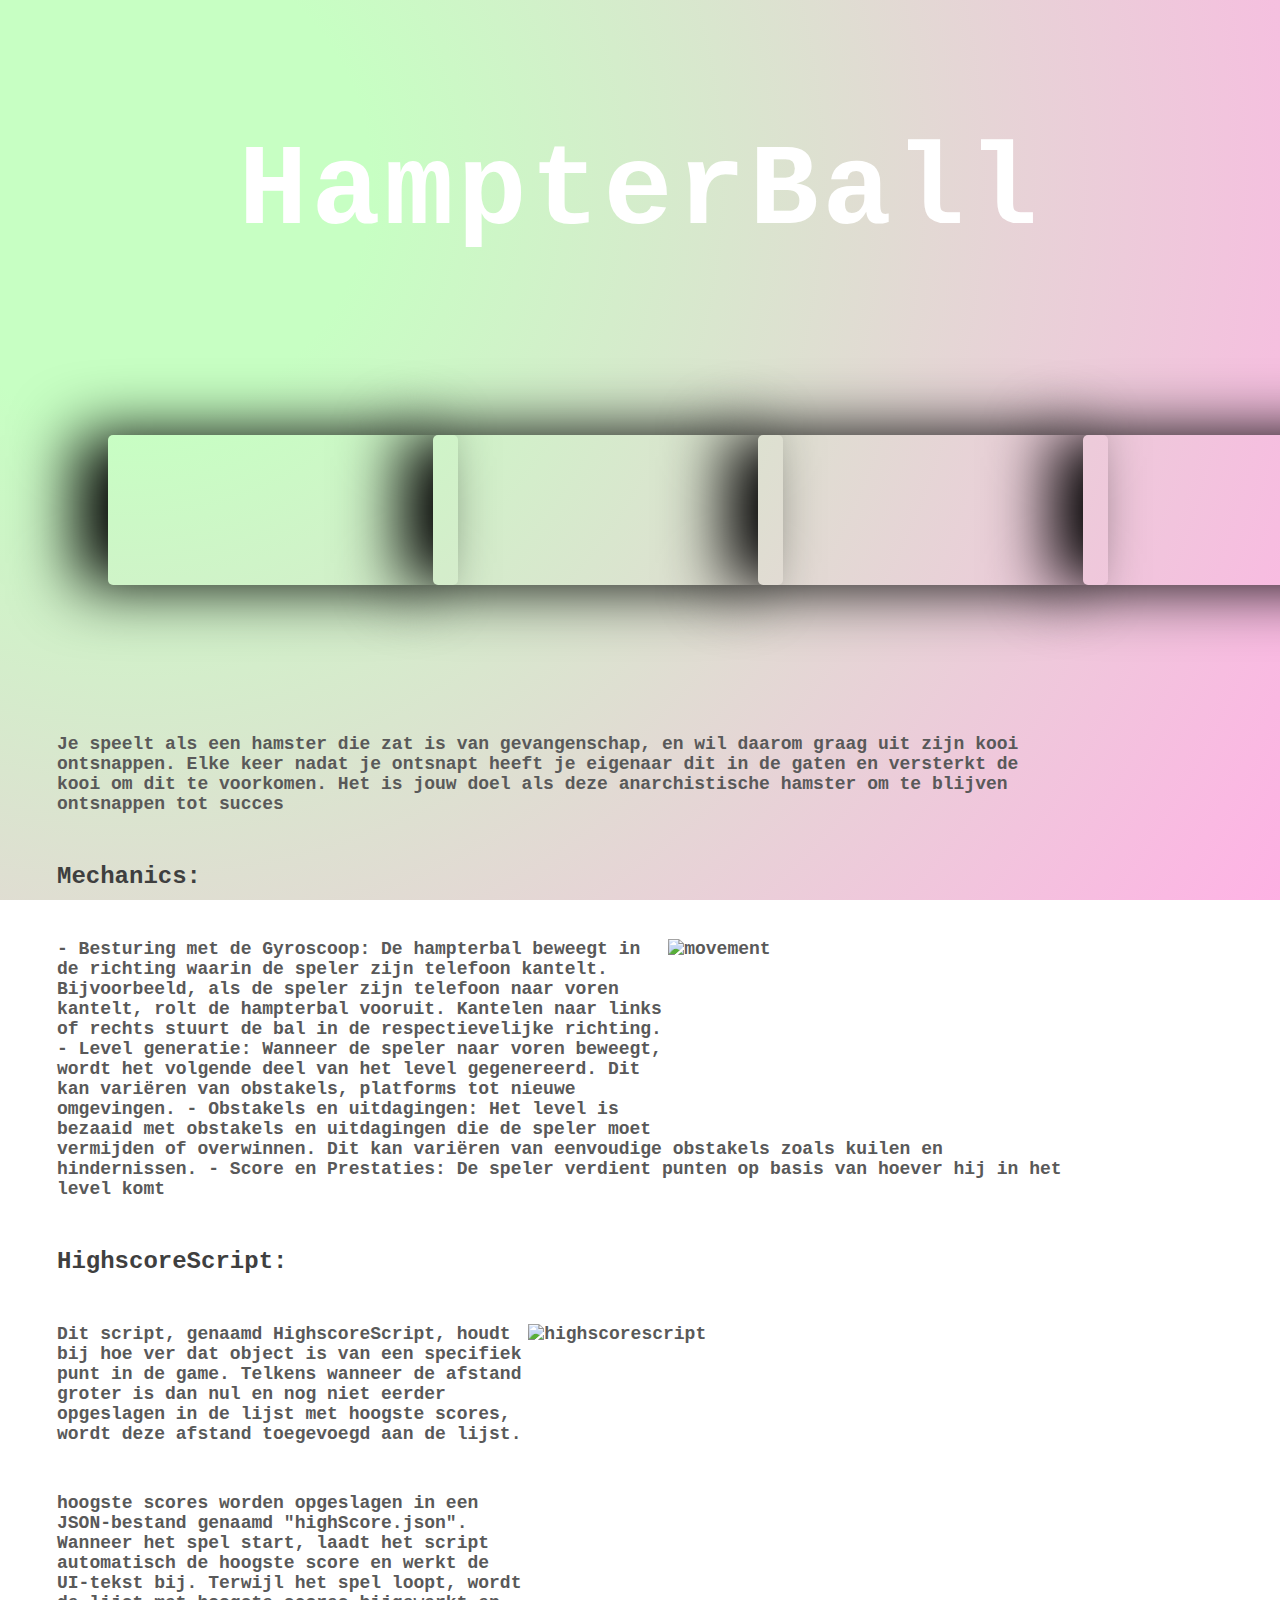
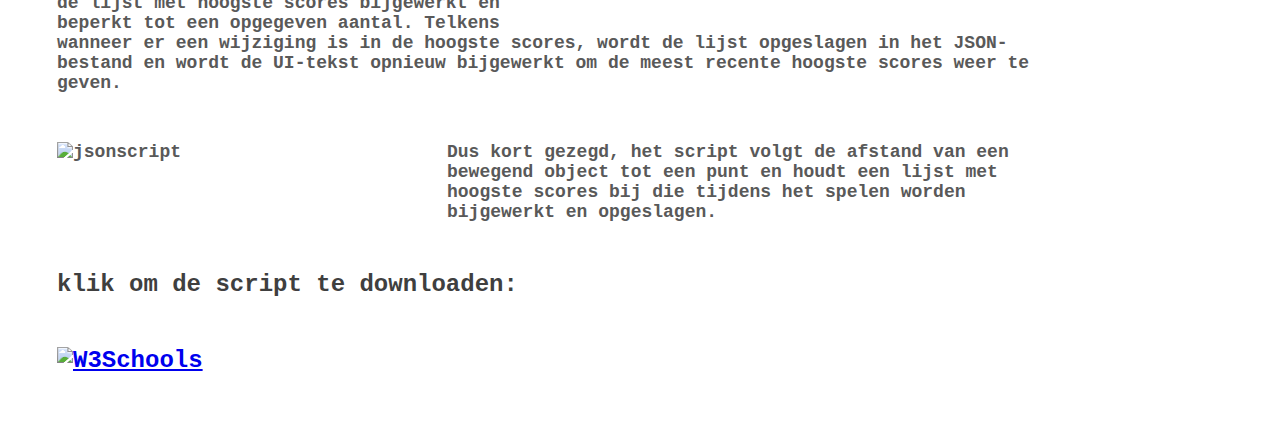
==== projects.html @ 89ab69c3 "portfolio" ====
<!DOCTYPE html>
<html lang="en">
<head>
    <meta charset="UTF-8">
    <meta name="viewport" content="width=device-width, initial-scale=1.0">
    <link rel="stylesheet" href="style2.css">
    <title>Mijn Schattige Projecten</title>
</head>
<body>

    <div class="wrapper">
        <div class="titel">
            <h1><span>HampterBall</span></h1>
            </div>        
        <div class="nature">
            <div class="container">
            <div class="card">
            </div>
            <div class="card">
            </div>
            <div class="card">
            </div>
            <div class="card">
            </div>
        </div>
    </div>
    <p>Je speelt als een hamster die zat is van gevangenschap, en wil daarom graag uit zijn kooi
        ontsnappen. Elke keer nadat je ontsnapt heeft je eigenaar dit in de gaten en versterkt de
        kooi om dit te voorkomen. Het is jouw doel als deze anarchistische hamster om te blijven
        ontsnappen tot succes</p>
    <h3>Mechanics:</h3>
    <p>
        <img src="movement.gif" alt="movement" style="float:right;width:400px;height:190px;">
        - Besturing met de Gyroscoop: De hampterbal beweegt in de richting waarin de
        speler zijn telefoon kantelt. Bijvoorbeeld, als de speler zijn telefoon naar voren
        kantelt, rolt de hampterbal vooruit. Kantelen naar links of rechts stuurt de bal in de
        respectievelijke richting.
        - Level generatie: Wanneer de speler naar voren beweegt, wordt het volgende deel
        van het level gegenereerd. Dit kan variëren van obstakels, platforms tot nieuwe
        omgevingen.
        - Obstakels en uitdagingen: Het level is bezaaid met obstakels en uitdagingen die de
        speler moet vermijden of overwinnen. Dit kan variëren van eenvoudige obstakels
        zoals kuilen en hindernissen.
        - Score en Prestaties: De speler verdient punten op basis van hoever hij in het level
        komt
    </p>
    <h3>HighscoreScript:</h3>
    
    <p>
        <img src="HighscoreScript.png" alt="highscorescript" style="float:right;width:540px;height:290px;">
        Dit script, genaamd HighscoreScript, houdt bij hoe ver dat object is van een specifiek punt in de game. Telkens wanneer de afstand groter 
        is dan nul en nog niet eerder opgeslagen in de lijst met hoogste scores, wordt deze afstand toegevoegd aan de lijst.</p>

        <p> hoogste scores worden opgeslagen in een JSON-bestand genaamd "highScore.json". Wanneer het spel start, laadt het script automatisch 
        de hoogste score en werkt de UI-tekst bij. Terwijl het spel loopt, wordt de lijst met hoogste scores bijgewerkt en beperkt tot een 
        opgegeven aantal. Telkens wanneer er een wijziging is in de hoogste scores, wordt de lijst opgeslagen in het JSON-bestand en wordt de 
        UI-tekst opnieuw bijgewerkt om de meest recente hoogste scores weer te geven.</p>
        
        <p>
            <img src="jsonscript.png" alt="jsonscript" style="float:left;width:390px;height:90px;">
            Dus kort gezegd, het script volgt de afstand van een bewegend object tot een punt en houdt een lijst met hoogste scores bij die tijdens 
        het spelen worden bijgewerkt en opgeslagen.</p>
    </p>

    <h3>klik om de script te downloaden:<h3>

        <a href="C:\Users\nhiel\Doolhof\Assets\scripts\HighscoreScript.cs" download="highscorescript">
          <img src="downloadbutton.png" alt="W3Schools" width="160" height="40">
        </a>
        <script src="ImageCarousel.js"></script>
</body>
</html>
---- style2.css ----
body{
    background-image: radial-gradient(circle
    farthest-corner at 10% 20%, rgb(199, 255, 195)17.8%,
    rgb(255, 178, 229)100.2%);
    background-attachment: fixed;
    background-size: cover;
    }
  
  .Infomatie{
     display: flex;
     justify-content: center;
     align-items: center;
     margin-top: 120px;
  }
  
  .titel{
    padding: 0px;
     margin-top: 50px;
     display: flex;
     justify-content: center;
   }
  
  button{
    width: 100px;
    height: 50px;
    cursor: pointer;
    color: #fff;
    font-size: 20px;
    border-radius: 1rem;
    border: none;
    position: relative;
    background: #f1c6ff;
    transition: 0.1s;
     }
     button::after{
        content: "";
        width: 100%;
        height: 100%;
        background-image: radial-gradient(circle
        farthest-corner at 10% 20%, rgb(234, 94, 255)17.8%,
        rgb(99, 2, 255)100.2%);
        filter: blur(15px);
        z-index: -1;
        position: absolute;
        left:0;
        top:0;
     }
     button:active{
        transform: scale(0.9)rotate(1deg);
        background-image: radial-gradient(circle
        farthest-corner at 10% 20%, rgb(234, 94, 255)17.8%,
        rgb(99, 2, 255)100.2%);
        transition: 0.2s;
     }
     h1{
        color: #ffffff;
        font-size: 115px;
        font-weight: bold;
        font-family: monospace;
        letter-spacing: 4px;
        cursor: pointer
     }

      .slider-container {
        width: 300px;
        overflow: hidden;
        border: 1px solid #ccc;
        border-radius: 8px;
      }
  
      .slider-wrapper {
        display: flex;
        transition: transform 0.5s ease-in-out;
      }
  
      .card {
        min-width: 300px;
        box-sizing: border-box;
        padding: 2px;
        text-align: center;
        border-radius: 8px;
        box-shadow: 0 0 10px rgba(0, 0, 0, 0.1);
      }
      #prevBtn, #nextBtn {
        cursor: pointer;
        padding: 10px;
        background-color: #007BFF;
        border: none;
        border-radius: 4px;
        margin: 0 5px;
        font-size: 16px;
      }
      .container{
        margin: 100px;
        display: inline-flex;
    }

    .card{
        display: flex;
        height: 150px;
        width: 350px;
        background-size: cover;
        background-position: center;
        border-radius: 5px;
        box-shadow: -2rem 0 4rem #000000;
        transition: 0.4s ease-out;
        position: relative;
        left: 0px;
        flex-direction: column;
        align-items: center;
        justify-content: center;
    }
    .card:before{
        width: 80%;
        height: 50%;
        display: block;
        background: rgba(255, 255, 255, 0.2);
        backdrop-filter: blur(1px);
        position: absolute;
        border-radius: 10px;
    }
    .card:after{
        position: absolute;
        width: 90%;
        height: 90%;
        border: 1px solid rgb(255, 255, 255/ 50%);
        border-radius: 10px;
    }
    .card:not(:first-child)
    {
        margin-left: -25px;
    }
    .card:hover
    {
        transform: translateY(-20px);
        transition: 0.4s ease-out;
    }
    .card:hover ~ .card{
        position: relative;
        left: 50px;
        transition: 0.4s ease-out;
    }
    .nature .card:nth-of-type(1){
        background-image: url('Hamptergame1.png');
        background-size: cover;
        background-position: center;
    }
    .nature .card:nth-of-type(2){
        background-image: url('Hamptergame2.png');
        background-size: cover;
        background-position: center;
    }
    .nature .card:nth-of-type(3){
        background-image: url('Hamptergame3.png');
        background-size: cover;
        background-position: center;
    }
    .nature .card:nth-of-type(4){
        background-image: url('Hamptergame4.png');
        background-size: cover;
        background-position: center;
    }
    p{
        color: #595959;
        font-size: 18px;
        font-weight: bold;
        font-family: monospace;
        width: 80%;
        height: 35%;
        margin: 49px;
    }
    h3{
        color: rgb(63, 63, 63);
        font-size: 24px;
        font-weight: bold;
        font-family: monospace;
        width: 50%;
        height: 35%;
        margin: 49px;
    }
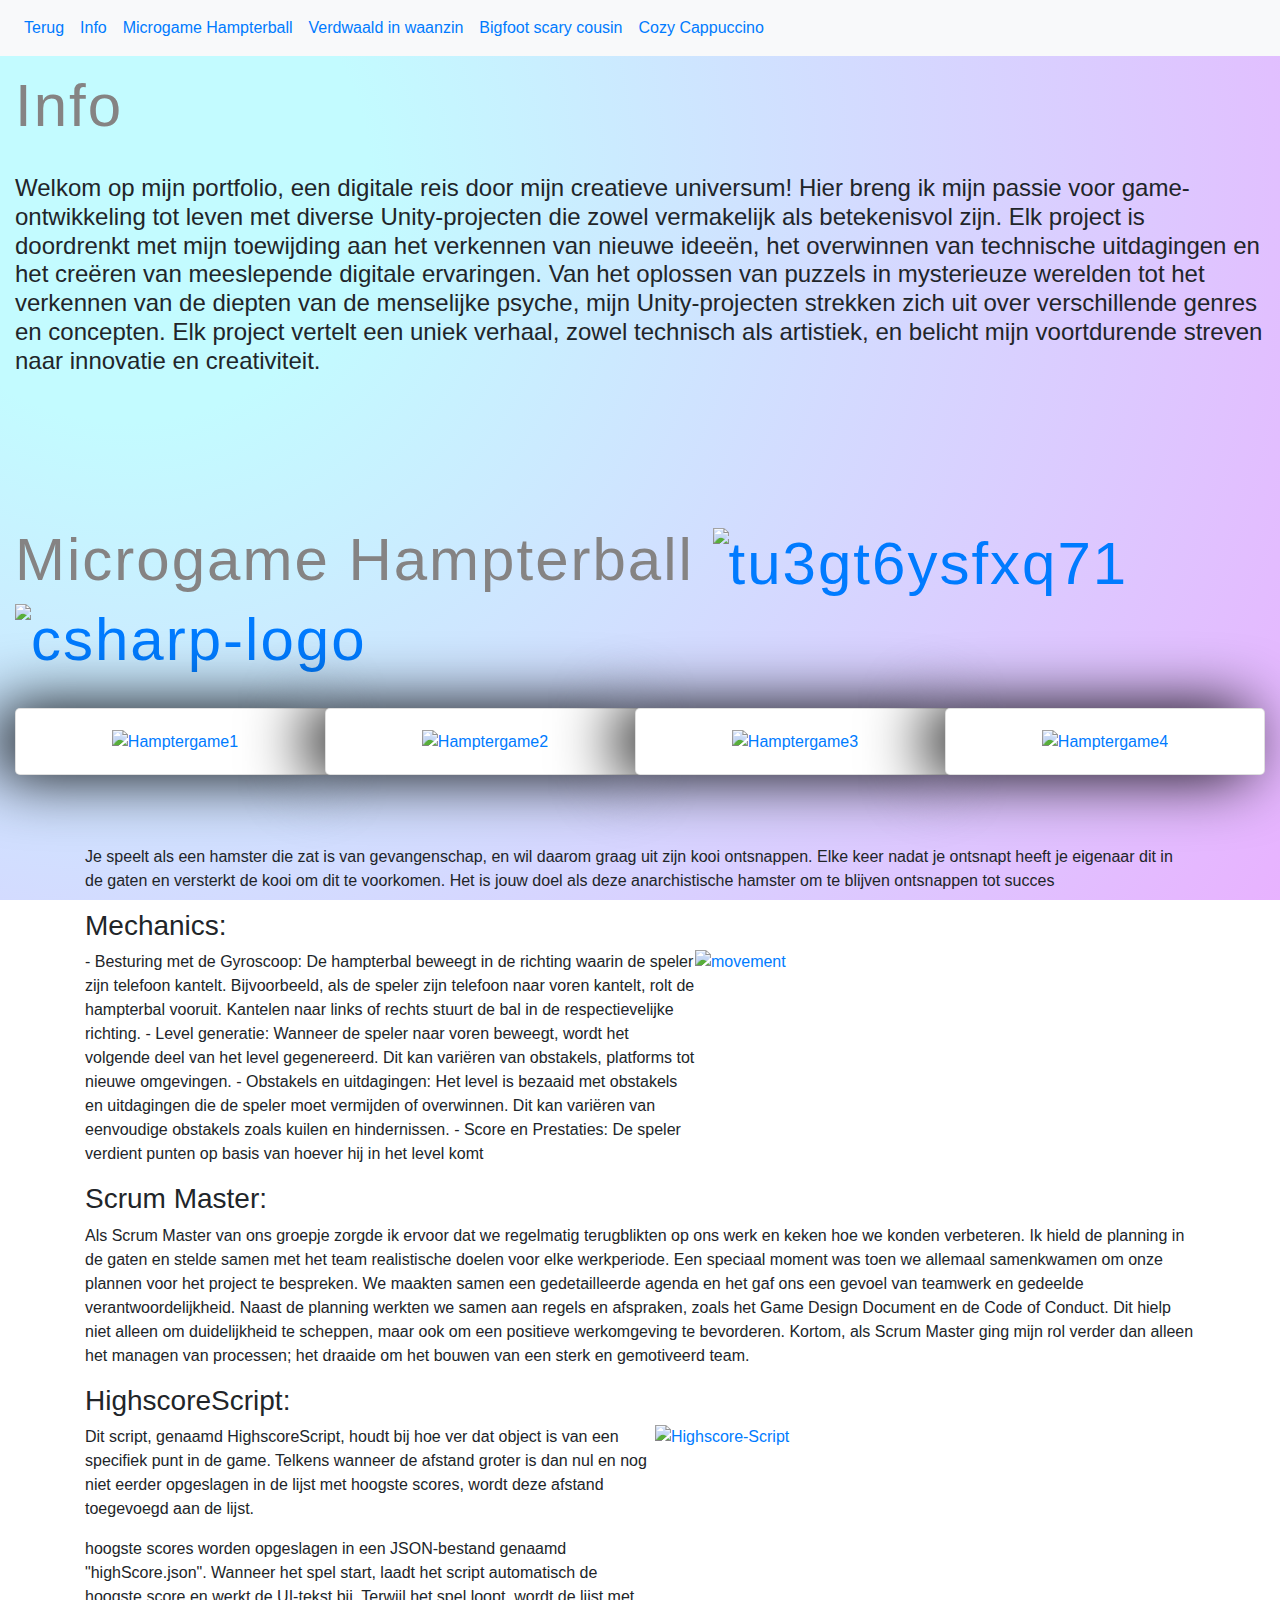
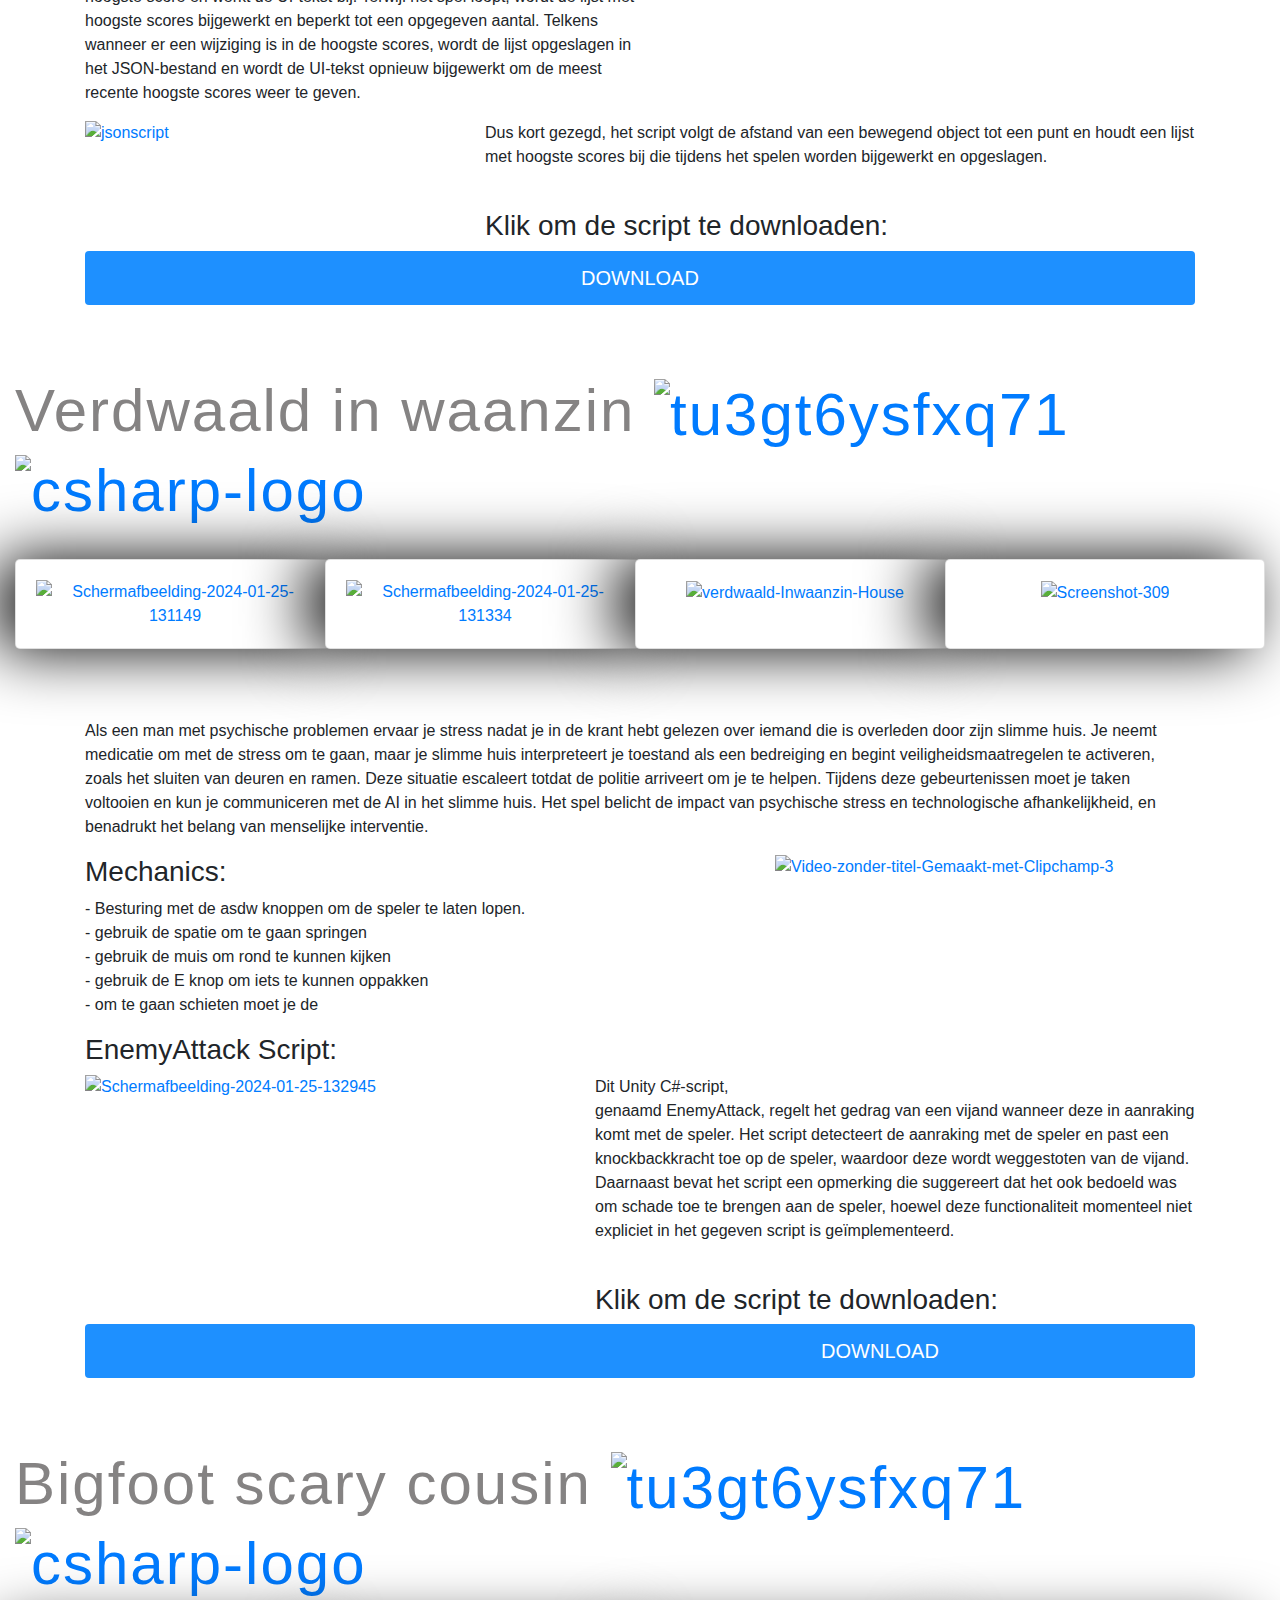
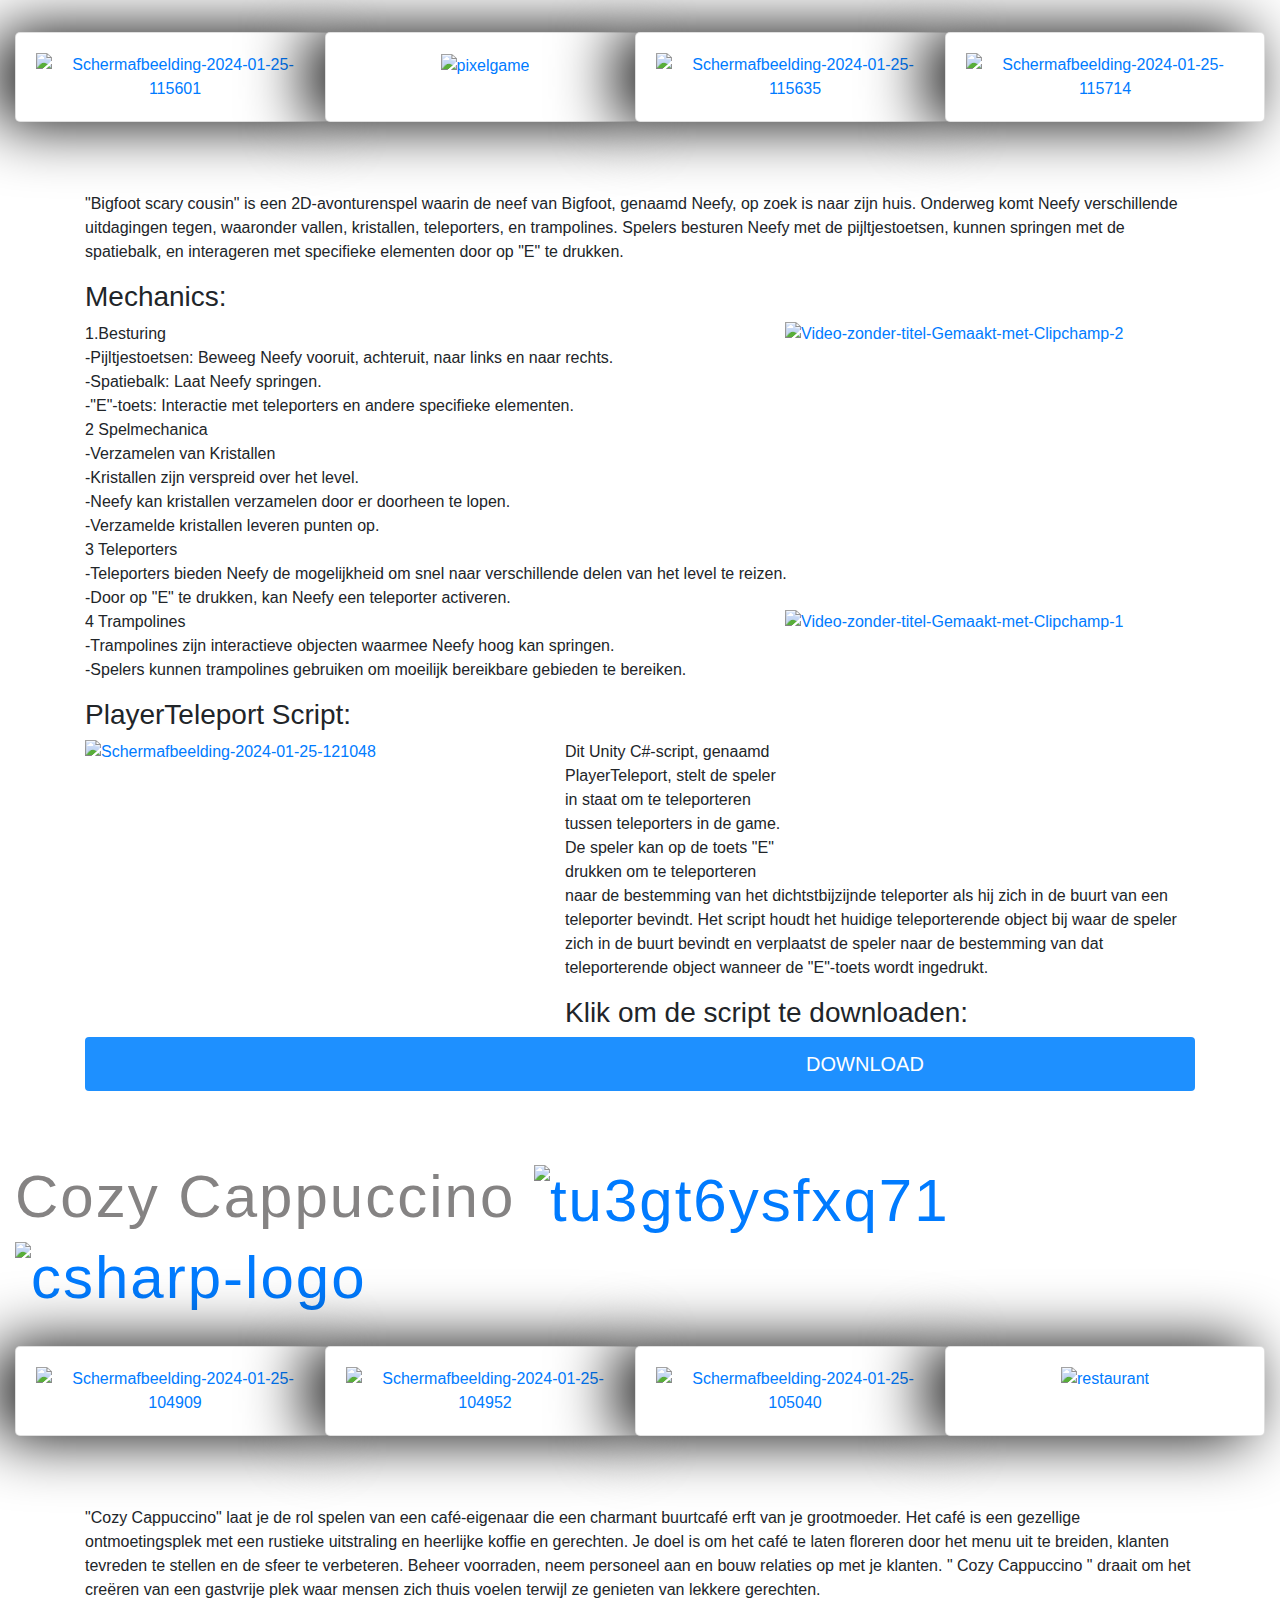
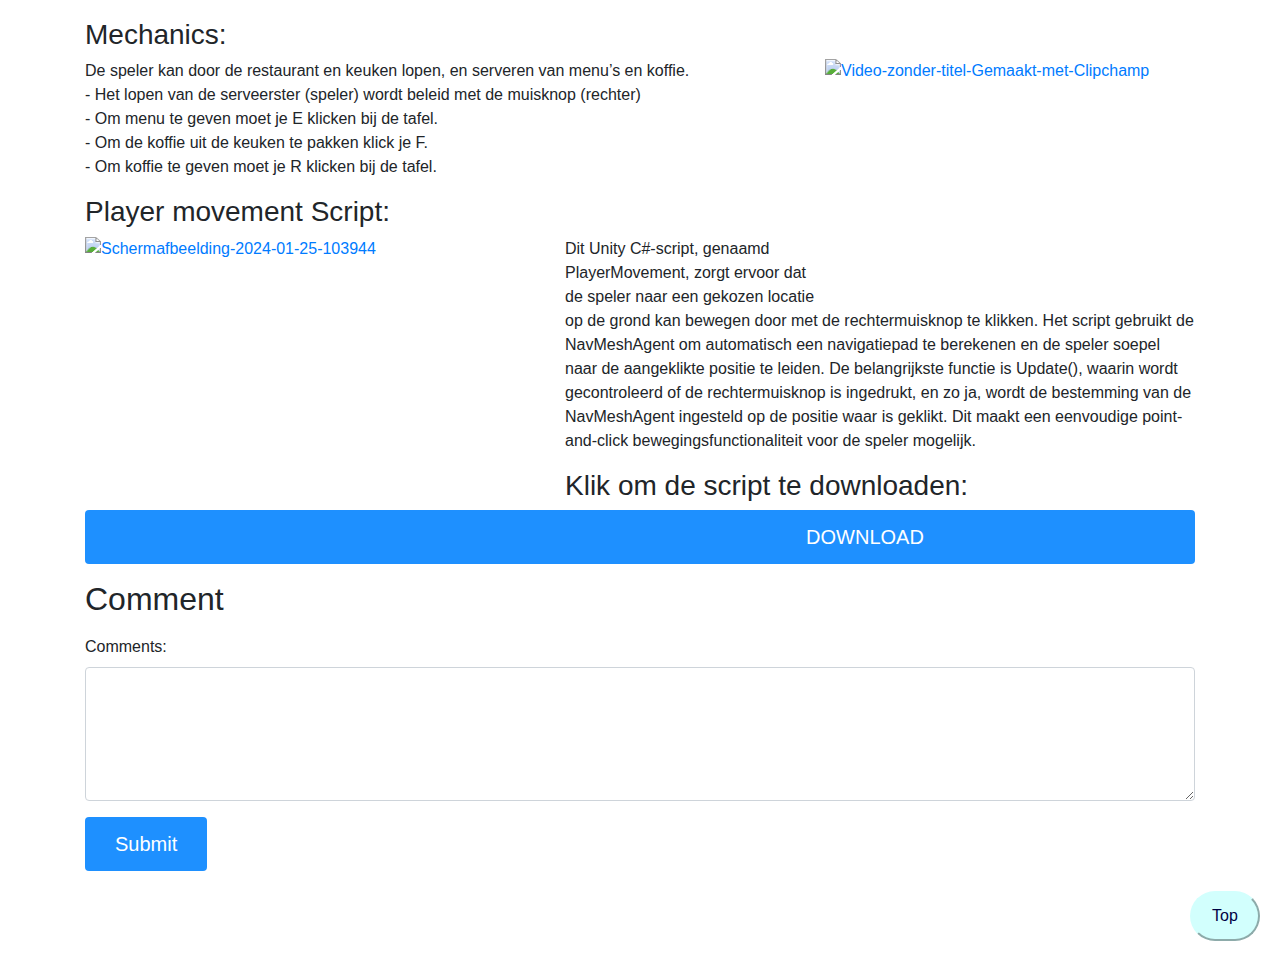
==== commit a02e1b09: "new files" ====
--- a/projects.html
+++ b/projects.html
@@ -1,36 +1,81 @@
 <!DOCTYPE html>
 <html lang="en">
 <head>
-    <meta charset="UTF-8">
-    <meta name="viewport" content="width=device-width, initial-scale=1.0">
-    <link rel="stylesheet" href="style2.css">
-    <title>Mijn Schattige Projecten</title>
+  <meta charset="utf-8">
+  <meta name="viewport" content="width=device-width, initial-scale=1">
+  <link rel="stylesheet" href="https://stackpath.bootstrapcdn.com/bootstrap/4.5.2/css/bootstrap.min.css">
+  <link rel="stylesheet" href="style3.css">
+  <script src="script.js"></script>
 </head>
 <body>
 
-    <div class="wrapper">
-        <div class="titel">
-            <h1><span>HampterBall</span></h1>
-            </div>        
-        <div class="nature">
-            <div class="container">
-            <div class="card">
-            </div>
-            <div class="card">
-            </div>
-            <div class="card">
-            </div>
-            <div class="card">
-            </div>
-        </div>
-    </div>
-    <p>Je speelt als een hamster die zat is van gevangenschap, en wil daarom graag uit zijn kooi
+<nav class="navbar navbar-expand-sm bg-light text-dark fixed-top">  
+  <ul class="navbar-nav">
+    <li class="nav-item">
+        <a class="nav-link" href="index.html">Terug</a>
+      </li>
+    <li class="nav-item">
+      <a class="nav-link" href="#section1">Info</a>
+    </li>
+    <li class="nav-item">
+      <a class="nav-link" href="#section2">Microgame Hampterball</a>
+    </li>
+    <li class="nav-item">
+      <a class="nav-link" href="#section3">Verdwaald in waanzin</a>
+    </li>
+    <li class="nav-item">
+        <a class="nav-link" href="#section4">Bigfoot scary cousin</a>
+      </li>
+      <li class="nav-item">
+        <a class="nav-link" href="#section5">Cozy Cappuccino</a>
+      </li>
+  </ul>
+</nav>
+
+<div id="section1" class="container-fluid" style="padding-top:70px;padding-bottom:70px">
+  <h1>Info</h1>
+  <br>
+  <h4>Welkom op mijn portfolio, een digitale reis door mijn creatieve universum! Hier breng ik mijn passie voor game-ontwikkeling tot leven met diverse Unity-projecten die zowel vermakelijk als betekenisvol zijn. Elk project is doordrenkt met mijn toewijding aan het verkennen van nieuwe ideeën, het overwinnen van technische uitdagingen en het creëren van meeslepende digitale ervaringen.
+
+    Van het oplossen van puzzels in mysterieuze werelden tot het verkennen van de diepten van de menselijke psyche, mijn Unity-projecten strekken zich uit over verschillende genres en concepten. Elk project vertelt een uniek verhaal, zowel technisch als artistiek, en belicht mijn voortdurende streven naar innovatie en creativiteit.</h4>
+</div>
+<div id="section2" class="container-fluid" style="padding-top:70px;padding-bottom:70px">
+  <h1>Microgame Hampterball <a href="https://imgbb.com/"><img src="https://i.ibb.co/tMnSsqv/tu3gt6ysfxq71.png" alt="tu3gt6ysfxq71" style="width:50px;height:50px;"></a> <a href="https://ibb.co/DPX127p"><img src="https://i.ibb.co/ZRsfDhm/csharp-logo.png" alt="csharp-logo" style="width:52px;height:52px;"></a></h1>
+  
+  <br>
+    <div class="card-deck">
+        <div class="card">
+          <div class="card-body text-center">
+            <a href="https://ibb.co/xDJFHHf"><img src="https://i.ibb.co/Y3p0ZZy/Hamptergame1.png" alt="Hamptergame1"></a>
+          </div>
+        </div>
+        <div class="card">
+          <div class="card-body text-center">
+            <a href="https://ibb.co/fDgWpTV"><img src="https://i.ibb.co/KKPgq8c/Hamptergame2.png" alt="Hamptergame2"></a>
+          </div>
+        </div>
+        <div class="card">
+          <div class="card-body text-center">
+            <a href="https://ibb.co/NTng9gY"><img src="https://i.ibb.co/vXvC3Cz/Hamptergame3.png" alt="Hamptergame3"></a>
+          </div>
+        </div>
+        <div class="card">
+          <div class="card-body text-center">
+            <a href="https://ibb.co/NpNtr3F"><img src="https://i.ibb.co/DkMzYb1/Hamptergame4.png" alt="Hamptergame4"></a>
+          </div>
+        </div>  
+      </div>
+</div>
+<div class="container">
+    <p>
+        Je speelt als een hamster die zat is van gevangenschap, en wil daarom graag uit zijn kooi
         ontsnappen. Elke keer nadat je ontsnapt heeft je eigenaar dit in de gaten en versterkt de
         kooi om dit te voorkomen. Het is jouw doel als deze anarchistische hamster om te blijven
-        ontsnappen tot succes</p>
+        ontsnappen tot succes
+    </p>
     <h3>Mechanics:</h3>
     <p>
-        <img src="movement.gif" alt="movement" style="float:right;width:400px;height:190px;">
+        <a href="https://imgbb.com/"><img src="https://i.ibb.co/3yH7mxw/movement.gif" alt="movement" style="float:right;width:500px;height:230px;"></a>
         - Besturing met de Gyroscoop: De hampterbal beweegt in de richting waarin de
         speler zijn telefoon kantelt. Bijvoorbeeld, als de speler zijn telefoon naar voren
         kantelt, rolt de hampterbal vooruit. Kantelen naar links of rechts stuurt de bal in de
@@ -44,10 +89,21 @@
         - Score en Prestaties: De speler verdient punten op basis van hoever hij in het level
         komt
     </p>
+    <h3>Scrum Master:</h3>
+    <p>
+        Als Scrum Master van ons groepje zorgde ik ervoor dat we regelmatig terugblikten op ons werk en keken hoe we konden 
+        verbeteren. Ik hield de planning in de gaten en stelde samen met het team realistische doelen voor elke werkperiode.
+
+        Een speciaal moment was toen we allemaal samenkwamen om onze plannen voor het project te bespreken. We maakten samen een gedetailleerde 
+        agenda en het gaf ons een gevoel van teamwerk en gedeelde verantwoordelijkheid.
+        
+        Naast de planning werkten we samen aan regels en afspraken, zoals het Game Design Document en de Code of Conduct. 
+        Dit hielp niet alleen om duidelijkheid te scheppen, maar ook om een positieve werkomgeving te bevorderen. Kortom, als Scrum Master ging 
+        mijn rol verder dan alleen het managen van processen; het draaide om het bouwen van een sterk en gemotiveerd team.
+    </p>
     <h3>HighscoreScript:</h3>
-    
-    <p>
-        <img src="HighscoreScript.png" alt="highscorescript" style="float:right;width:540px;height:290px;">
+    <p>
+        <a href="https://ibb.co/Zx8YchR"><img src="https://i.ibb.co/4pTY4jw/Highscore-Script.png" alt="Highscore-Script" style="float:right;width:540px;height:290px;"></a>
         Dit script, genaamd HighscoreScript, houdt bij hoe ver dat object is van een specifiek punt in de game. Telkens wanneer de afstand groter 
         is dan nul en nog niet eerder opgeslagen in de lijst met hoogste scores, wordt deze afstand toegevoegd aan de lijst.</p>
 
@@ -57,16 +113,234 @@
         UI-tekst opnieuw bijgewerkt om de meest recente hoogste scores weer te geven.</p>
         
         <p>
-            <img src="jsonscript.png" alt="jsonscript" style="float:left;width:390px;height:90px;">
+            <a href="https://ibb.co/xXVCCbR"><img src="https://i.ibb.co/NtwVVqH/jsonscript.png" alt="jsonscript" style="float:left;width:400px;height:110px;"></a>
             Dus kort gezegd, het script volgt de afstand van een bewegend object tot een punt en houdt een lijst met hoogste scores bij die tijdens 
         het spelen worden bijgewerkt en opgeslagen.</p>
     </p>
-
-    <h3>klik om de script te downloaden:<h3>
-
-        <a href="C:\Users\nhiel\Doolhof\Assets\scripts\HighscoreScript.cs" download="highscorescript">
-          <img src="downloadbutton.png" alt="W3Schools" width="160" height="40">
-        </a>
-        <script src="ImageCarousel.js"></script>
+    <br>
+    <h3>Klik om de script te downloaden:</h3>
+    <a href="\HighscoreScript.cs" class="d-none d-md-block btn btn-primary fw-semibold" download="wallscript">DOWNLOAD <i class="bi bi-download"></i></a>
+    </a>
+</div>
+</div>
+<div id="section3" class="container-fluid" style="padding-top:70px;padding-bottom:70px">
+  <h1>Verdwaald in waanzin <a href="https://imgbb.com/"><img src="https://i.ibb.co/tMnSsqv/tu3gt6ysfxq71.png" alt="tu3gt6ysfxq71" style="width:50px;height:50px;"></a> <a href="https://ibb.co/DPX127p"><img src="https://i.ibb.co/ZRsfDhm/csharp-logo.png" alt="csharp-logo" style="width:52px;height:52px;"></a></h1>
+<br>
+    <div class="card-deck">
+        <div class="card">
+          <div class="card-body text-center">
+            <a href="https://ibb.co/GM5xcYJ"><img src="https://i.ibb.co/vdjwZyB/Schermafbeelding-2024-01-25-131149.png" alt="Schermafbeelding-2024-01-25-131149"></a>
+          </div>
+        </div>
+        <div class="card">
+          <div class="card-body text-center">
+            <a href="https://ibb.co/5Y1ZPTV"><img src="https://i.ibb.co/N1FRMxz/Schermafbeelding-2024-01-25-131334.png" alt="Schermafbeelding-2024-01-25-131334"></a>
+          </div>
+        </div>
+        <div class="card">
+          <div class="card-body text-center">
+            <a href="https://imgbb.com/"><img src="https://i.ibb.co/ykjjSCM/verdwaald-Inwaanzin-House.png" alt="verdwaald-Inwaanzin-House"></a>
+          </div>
+        </div>
+        <div class="card">
+          <div class="card-body text-center">
+            <a href="https://ibb.co/3TM0gdL"><img src="https://i.ibb.co/GdtVzpb/Screenshot-309.png" alt="Screenshot-309"></a>
+          </div>
+        </div>  
+      </div>
+</div>
+<div class="container">
+    <p>
+        Als een man met psychische problemen ervaar je stress nadat je in de krant hebt gelezen over iemand die is overleden door zijn slimme 
+        huis. Je neemt medicatie om met de stress om te gaan, maar je slimme huis interpreteert je toestand als een bedreiging en begint 
+        veiligheidsmaatregelen te activeren, zoals het sluiten van deuren en ramen. Deze situatie escaleert totdat de politie arriveert om je 
+        te helpen. Tijdens deze gebeurtenissen moet je taken voltooien en kun je communiceren met de AI in het slimme huis. Het spel belicht de 
+        impact van psychische stress en technologische afhankelijkheid, en benadrukt het belang van menselijke interventie.
+    </p>
+    <a href="https://imgbb.com/"><img src="https://i.ibb.co/RcdxMYd/Video-zonder-titel-Gemaakt-met-Clipchamp-3.gif" alt="Video-zonder-titel-Gemaakt-met-Clipchamp-3" style="float:right;width:420px;height:240px;"></a>
+    <h3>Mechanics:</h3>
+    <p>
+        - Besturing met de asdw knoppen om de speler te laten lopen.
+        <br>
+        - gebruik de spatie om te gaan springen
+        <br>
+        - gebruik de muis om rond te kunnen kijken
+        <br>
+        - gebruik de E knop om iets te kunnen oppakken
+        <br>
+        - om te gaan schieten moet je de
+    </p>
+
+    <h3>EnemyAttack Script:</h3>
+    <p>
+        <a href="https://ibb.co/LnSTsJ4"><img src="https://i.ibb.co/ChBjSMx/Schermafbeelding-2024-01-25-132945.png" alt="Schermafbeelding-2024-01-25-132945" style="float:left;width:510px;height:320px;"></a>
+        Dit Unity C#-script, genaamd EnemyAttack, regelt het gedrag van een vijand wanneer deze in aanraking komt met de speler. Het script 
+        detecteert de aanraking met de speler en past een knockbackkracht toe op de speler, waardoor deze wordt weggestoten van de vijand. 
+        Daarnaast bevat het script een opmerking die suggereert dat het ook bedoeld was om schade toe te brengen aan de speler, hoewel deze 
+        functionaliteit momenteel niet expliciet in het gegeven script is geïmplementeerd.
+    </p>
+    <br>
+    <h3>Klik om de script te downloaden:</h3>
+    <a href="\EnemyAttack.cs" class="d-none d-md-block btn btn-primary fw-semibold" download="wallscript">DOWNLOAD <i class="bi bi-download"></i></a>
+    </a>
+</div>
+</div>
+
+<div id="section4" class="container-fluid" style="padding-top:70px;padding-bottom:70px">
+    <h1>Bigfoot scary cousin <a href="https://imgbb.com/"><img src="https://i.ibb.co/tMnSsqv/tu3gt6ysfxq71.png" alt="tu3gt6ysfxq71" style="width:50px;height:50px;"></a> <a href="https://ibb.co/DPX127p"><img src="https://i.ibb.co/ZRsfDhm/csharp-logo.png" alt="csharp-logo" style="width:52px;height:52px;"></a></h1>
+    <br>
+    <div class="card-deck">
+        <div class="card">
+          <div class="card-body text-center">
+            <a href="https://ibb.co/949QN7S"><img src="https://i.ibb.co/1XfFLkj/Schermafbeelding-2024-01-25-115601.png" alt="Schermafbeelding-2024-01-25-115601"></a>
+          </div>
+        </div>
+        <div class="card">
+          <div class="card-body text-center">
+            <a href="https://ibb.co/z4RrT69"><img src="https://i.ibb.co/1mqLtzy/pixelgame.png" alt="pixelgame"></a>
+          </div>
+        </div>
+        <div class="card">
+          <div class="card-body text-center">
+            <a href="https://ibb.co/fY4ynZj"><img src="https://i.ibb.co/RpzsBtR/Schermafbeelding-2024-01-25-115635.png" alt="Schermafbeelding-2024-01-25-115635"></a>
+          </div>
+        </div>
+        <div class="card">
+          <div class="card-body text-center">
+            <a href="https://ibb.co/NSNL4DN"><img src="https://i.ibb.co/rspZW8p/Schermafbeelding-2024-01-25-115714.png" alt="Schermafbeelding-2024-01-25-115714"></a>
+          </div>
+        </div>  
+      </div>
+</div>
+<div class="container">
+    <p>
+        "Bigfoot scary cousin" is een 2D-avonturenspel waarin de neef van Bigfoot, genaamd Neefy, op zoek is naar zijn huis. Onderweg komt 
+        Neefy verschillende uitdagingen tegen, waaronder vallen, kristallen, teleporters, en trampolines. Spelers besturen Neefy met de 
+        pijltjestoetsen, kunnen springen met de spatiebalk, en interageren met specifieke elementen door op "E" te drukken.
+    </p>
+    <h3>Mechanics:</h3>
+    <p>
+        <a href="https://imgbb.com/"><img src="https://i.ibb.co/kDJMLQJ/Video-zonder-titel-Gemaakt-met-Clipchamp-2.gif" alt="Video-zonder-titel-Gemaakt-met-Clipchamp-2" style="float:right;width:410px;height:220px;"></a>
+        1.Besturing
+        <br>
+        -Pijltjestoetsen: Beweeg Neefy vooruit, achteruit, naar links en naar rechts.
+        <br>
+        -Spatiebalk: Laat Neefy springen.
+        <br>
+        -"E"-toets: Interactie met teleporters en andere specifieke elementen.
+        <br>
+        2 Spelmechanica
+        <br>
+        -Verzamelen van Kristallen
+        <br>
+        -Kristallen zijn verspreid over het level.
+        <br>
+        -Neefy kan kristallen verzamelen door er doorheen te lopen.
+        <br>
+        -Verzamelde kristallen leveren punten op.
+        <br>
+        3 Teleporters
+        <br>
+        -Teleporters bieden Neefy de mogelijkheid om snel naar verschillende delen van het level te reizen.
+        <br>
+        -Door op "E" te drukken, kan Neefy een teleporter activeren.
+        <br>
+        <a href="https://imgbb.com/"><img src="https://i.ibb.co/K0H5vLh/Video-zonder-titel-Gemaakt-met-Clipchamp-1.gif" alt="Video-zonder-titel-Gemaakt-met-Clipchamp-1" style="float:right;width:410px;height:260px;"></a>
+        4 Trampolines
+        <br>
+        -Trampolines zijn interactieve objecten waarmee Neefy hoog kan springen.
+        <br>
+        -Spelers kunnen trampolines gebruiken om moeilijk bereikbare gebieden te bereiken.
+    </p>
+    <h3> PlayerTeleport Script:</h3>
+    <p>
+        <a href="https://ibb.co/2qF1zfg"><img src="https://i.ibb.co/Mngxz3M/Schermafbeelding-2024-01-25-121048.png" alt="Schermafbeelding-2024-01-25-121048" style="float:left;width:480px;height:360px;"></a>
+        Dit Unity C#-script, genaamd PlayerTeleport, stelt de speler in staat om te teleporteren tussen teleporters in de game. De speler kan op 
+        de toets "E" drukken om te teleporteren naar de bestemming van het dichtstbijzijnde teleporter als hij zich in de buurt van een 
+        teleporter bevindt. Het script houdt het huidige teleporterende object bij waar de speler zich in de buurt bevindt en verplaatst de 
+        speler naar de bestemming van dat teleporterende object wanneer de "E"-toets wordt ingedrukt.</p>
+
+</p>
+    <h3>Klik om de script te downloaden:</h3>
+    <a href="\PlayerTeleport.cs" class="d-none d-md-block btn btn-primary fw-semibold" download="wallscript">DOWNLOAD <i class="bi bi-download"></i></a>
+    </a>
+</div>
+  </div>
+
+  <div id="section5" class="container-fluid" style="padding-top:70px;padding-bottom:70px">
+    <h1>Cozy Cappuccino  <a href="https://imgbb.com/"><img src="https://i.ibb.co/tMnSsqv/tu3gt6ysfxq71.png" alt="tu3gt6ysfxq71" style="width:50px;height:50px;"></a> <a href="https://ibb.co/DPX127p"><img src="https://i.ibb.co/ZRsfDhm/csharp-logo.png" alt="csharp-logo" style="width:52px;height:52px;"></a></h1>
+    <br>
+    <div class="card-deck">
+        <div class="card">
+          <div class="card-body text-center">
+            <a href="https://ibb.co/Ld2pzVX"><img src="https://i.ibb.co/pj9XvYB/Schermafbeelding-2024-01-25-104909.png" alt="Schermafbeelding-2024-01-25-104909"></a>
+          </div>
+        </div>
+        <div class="card">
+          <div class="card-body text-center">
+            <a href="https://ibb.co/51SstTw"><img src="https://i.ibb.co/zmBPjsD/Schermafbeelding-2024-01-25-104952.png" alt="Schermafbeelding-2024-01-25-104952"></a>
+          </div>
+        </div>
+        <div class="card">
+          <div class="card-body text-center">
+            <a href="https://ibb.co/RYs6G5J"><img src="https://i.ibb.co/pbMK6mk/Schermafbeelding-2024-01-25-105040.png" alt="Schermafbeelding-2024-01-25-105040"></a>
+          </div>
+        </div>
+        <div class="card">
+          <div class="card-body text-center">
+            <a href="https://ibb.co/bHyrtbw"><img src="https://i.ibb.co/YDKtg0n/restaurant.png" alt="restaurant"></a>
+          </div>
+        </div>  
+      </div>
+</div>
+<div class="container">
+    <p>
+        "Cozy Cappuccino" laat je de rol spelen van een café-eigenaar die een charmant buurtcafé erft van je grootmoeder. Het café is een gezellige ontmoetingsplek met een rustieke uitstraling en heerlijke koffie en gerechten.
+         Je doel is om het café te laten floreren door het menu uit te breiden, klanten tevreden te stellen en de sfeer te verbeteren. Beheer voorraden, neem personeel aan en bouw relaties op met je klanten. " Cozy Cappuccino " draait om het creëren van een gastvrije plek waar mensen zich thuis voelen terwijl ze genieten van lekkere gerechten.
+
+    </p>
+    <h3>Mechanics:</h3>
+    <p>
+        <a href="https://imgbb.com/"><img src="https://i.ibb.co/9qSR2md/Video-zonder-titel-Gemaakt-met-Clipchamp.gif" alt="Video-zonder-titel-Gemaakt-met-Clipchamp" style="float:right;width:370px;height:230px;"></a>
+        De speler kan door de restaurant en keuken lopen, en serveren van menu’s en koffie.
+        <br>
+-	Het lopen van de serveerster (speler) wordt beleid met de muisknop (rechter)
+<br>
+-	Om menu te geven moet je E klicken bij de tafel.
+<br>
+-	Om de koffie uit de keuken te pakken klick je F.
+<br>
+-	Om koffie te geven moet je R klicken bij de tafel.
+
+    </p>
+    <h3> Player movement Script:</h3>
+    <p>
+        <a href="https://ibb.co/JypV8c0"><img src="https://i.ibb.co/pRKcN1G/Schermafbeelding-2024-01-25-103944.png" alt="Schermafbeelding-2024-01-25-103944"  style="float:left;width:480px;height:290px;"></a>
+        Dit Unity C#-script, genaamd PlayerMovement, zorgt ervoor dat de speler naar een gekozen locatie op de grond kan bewegen door met de rechtermuisknop te klikken. 
+        Het script gebruikt de NavMeshAgent om automatisch een navigatiepad te berekenen en de speler soepel naar de aangeklikte positie te leiden. 
+        De belangrijkste functie is Update(), waarin wordt gecontroleerd of de rechtermuisknop is ingedrukt, en zo ja, wordt de bestemming van de 
+        NavMeshAgent ingesteld op de positie waar is geklikt. Dit maakt een eenvoudige point-and-click bewegingsfunctionaliteit voor de speler 
+        mogelijk.</p>
+
+</p>
+    <h3>Klik om de script te downloaden:</h3>
+    <a href="\PlayerMovement.cs" class="d-none d-md-block btn btn-primary fw-semibold" download="wallscript">DOWNLOAD <i class="bi bi-download"></i></a>
+    </a>
+</div>
+  </div>
+
+  <div class="container mt-3">
+    <h2>Comment</h2>
+    <form action="/action_page.php">
+      <div class="mb-3 mt-3">
+        <label for="comment">Comments:</label>
+        <textarea class="form-control" rows="5" id="comment" name="text"></textarea>
+      </div>
+      <button type="submit" class="btn btn-primary">Submit</button>
+    </form>
+  </div> 
+
+  <button onclick="topFunction()" id="myBtn" title="Go to top" style="float:right;width:70px;height:50px;margin:20px;">Top</button>
+
 </body>
 </html>--- a/style3.css
+++ b/style3.css
@@ -0,0 +1,93 @@
+body{
+    background-image: radial-gradient(circle
+    farthest-corner at 10% 20%, rgb(195, 251, 255)17.8%,
+    rgb(232, 178, 255)100.2%);
+    background-attachment: fixed;
+    background-size: cover;
+}
+.btn {
+    background-color: DodgerBlue;
+    border: none;
+    color: white;
+    padding: 12px 30px;
+    cursor: pointer;
+    font-size: 20px;
+  }
+
+  img {
+    height: 160px;
+    width: 320px;
+  }
+  .card{
+    display: flex;
+    background-size: cover;
+    background-position: center;
+    border-radius: 5px;
+    box-shadow: -1rem 0 4rem #000000;
+    transition: 0.4s ease-out;
+    position: relative;
+    left: 0px;
+    color: #ffffff;
+    flex-direction: column;
+    align-items: center;
+    justify-content: center;
+}
+.card:before{
+    width: 80%;
+    height: 50%;
+    display: block;
+    background: rgba(255, 255, 255, 0.2);
+    backdrop-filter: blur(1px);
+    position: absolute;
+    border-radius: 10px;
+}
+.card:after{
+    position: absolute;
+    width: 90%;
+    height: 90%;
+    border: 1px solid rgb(255, 255, 255/ 50%);
+    border-radius: 10px;
+}
+.card:not(:first-child)
+{
+    margin-left: -25px;
+}
+.card:hover
+{
+    transform: translateY(-20px);
+    transition: 0.4s ease-out;
+}
+.card:hover ~ .card{
+    position: relative;
+    left: 50px;
+    transition: 0.4s ease-out;
+}
+.nature .card:nth-of-type(1){
+    background-size: cover;
+    background-position: center;
+}
+.nature .card:nth-of-type(2){
+    background-size: cover;
+    background-position: center;
+}
+.nature .card:nth-of-type(3){
+    background-size: cover;
+    background-position: center;
+}
+.nature .card:nth-of-type(4){
+    background-size: cover;
+    background-position: center;
+}
+
+h1{
+    color: #858383;
+    font-size: 60px;
+    letter-spacing: 2px;
+ }
+
+button {
+    border-radius: 55px;
+    color: #000143;
+    background-color: #d2fffd;
+    border-color: #d2fffd;
+}